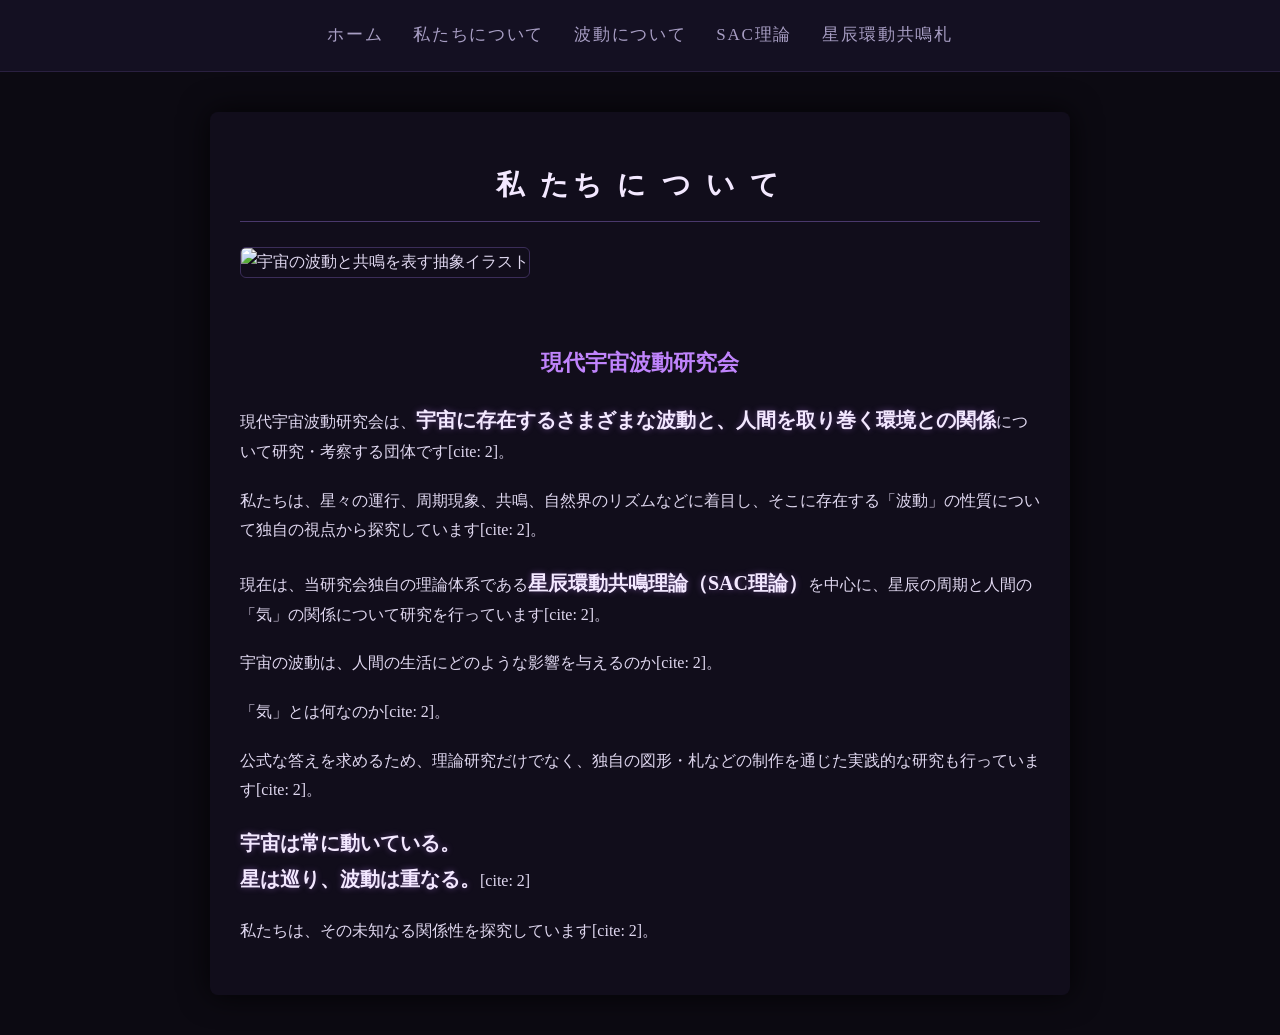
==== about.html @ 94ccadb1 "update" ====
<!DOCTYPE html>
<html lang="ja">
<head>
    <meta charset="UTF-8">
    <meta name="viewport" content="width=device-width, initial-scale=1.0">
    <title>私たちについて - 現代宇宙波動研究会</title>
    <link rel="stylesheet" href="style.css">
</head>
<body>

    <nav>
        <a href="index.html">ホーム</a>
        <a href="about.html">私たちについて</a>
        <a href="wave.html">波動について</a>
        <a href="sac.html">SAC理論</a>
        <a href="talisman.html">星辰環動共鳴札</a>
    </nav>

    <main>
        <h1>私 たち に つ い て</h1>

        <!-- 生成した抽象イラストを配置 -->
        <img src="" alt="宇宙の波動と共鳴を表す抽象イラスト" class="hero-image">

        <h2>現代宇宙波動研究会</h2>

        <p>現代宇宙波動研究会は、<strong>宇宙に存在するさまざまな波動と、人間を取り巻く環境との関係</strong>について研究・考察する団体です[cite: 2]。</p>

        <p>私たちは、星々の運行、周期現象、共鳴、自然界のリズムなどに着目し、そこに存在する「波動」の性質について独自の視点から探究しています[cite: 2]。</p>

        <p>現在は、当研究会独自の理論体系である<strong>星辰環動共鳴理論（SAC理論）</strong>を中心に、星辰の周期と人間の「気」の関係について研究を行っています[cite: 2]。</p>

        <p>宇宙の波動は、人間の生活にどのような影響を与えるのか[cite: 2]。</p>

        <p>「気」とは何なのか[cite: 2]。</p>

        <p>公式な答えを求めるため、理論研究だけでなく、独自の図形・札などの制作を通じた実践的な研究も行っています[cite: 2]。</p>

        <p>
            <strong>宇宙は常に動いている。<br>
            星は巡り、波動は重なる。</strong>[cite: 2]
        </p>

        <p>私たちは、その未知なる関係性を探究しています[cite: 2]。</p>

    </main>

</body>
</html>
---- style.css ----
body {
    margin: 0;
    font-family: 'Hiragino Mincho ProN', 'Yu Mincho', serif; /* 明朝系フォントでオカルト・精神世界感を演出 */
    background-color: #0c0a12; /* 深い宇宙の闇をイメージしたダークネイビー */
    color: #e0d8f0; /* 目に優しいやわらかな淡い紫ホワイト */
    line-height: 1.8;
}

nav {
    display: flex;
    gap: 30px;
    padding: 20px 40px;
    background: #141022;
    border-bottom: 1px solid #2a2040;
    justify-content: center;
}

nav a {
    color: #a89ec4;
    text-decoration: none;
    font-size: 17px;
    letter-spacing: 0.1em;
    transition: all 0.3s ease;
}

nav a:hover {
    color: #ffd700; /* 星や波動を想起させるゴールドに変化 */
    text-shadow: 0 0 8px rgba(255, 215, 0, 0.5);
    opacity: 1;
}

main {
    max-width: 800px;
    margin: 40px auto;
    padding: 30px;
    background: rgba(20, 16, 34, 0.6);
    border-radius: 8px;
    box-shadow: 0 0 30px rgba(0, 0, 0, 0.8);
}

h1 {
    font-size: 28px;
    color: #f3e8ff;
    border-bottom: 1px solid #4a386c;
    padding-bottom: 10px;
    margin-bottom: 25px;
    text-align: center;
    letter-spacing: 0.15em;
}

h2 {
    font-size: 22px;
    color: #c084fc;
    margin-top: 30px;
    margin-bottom: 20px;
    text-align: center;
}

p {
    margin-bottom: 20px;
}

/* 強調部分は太字かつ大文字にする設定 */
strong {
    font-size: 1.25em;
    font-weight: bold;
    color: #f3e8ff;
    text-shadow: 0 0 6px rgba(192, 132, 252, 0.4);
}

.hero-image {
    width: 100%;
    max-height: 400px;
    object-fit: cover;
    border-radius: 6px;
    margin-bottom: 35px;
    border: 1px solid #3b2d59;
}

.note {
    font-size: 0.85rem;
    color: #8c82a6;
    margin-top: 40px;
    border-top: 1px dashed #33284d;
    padding-top: 15px;
}
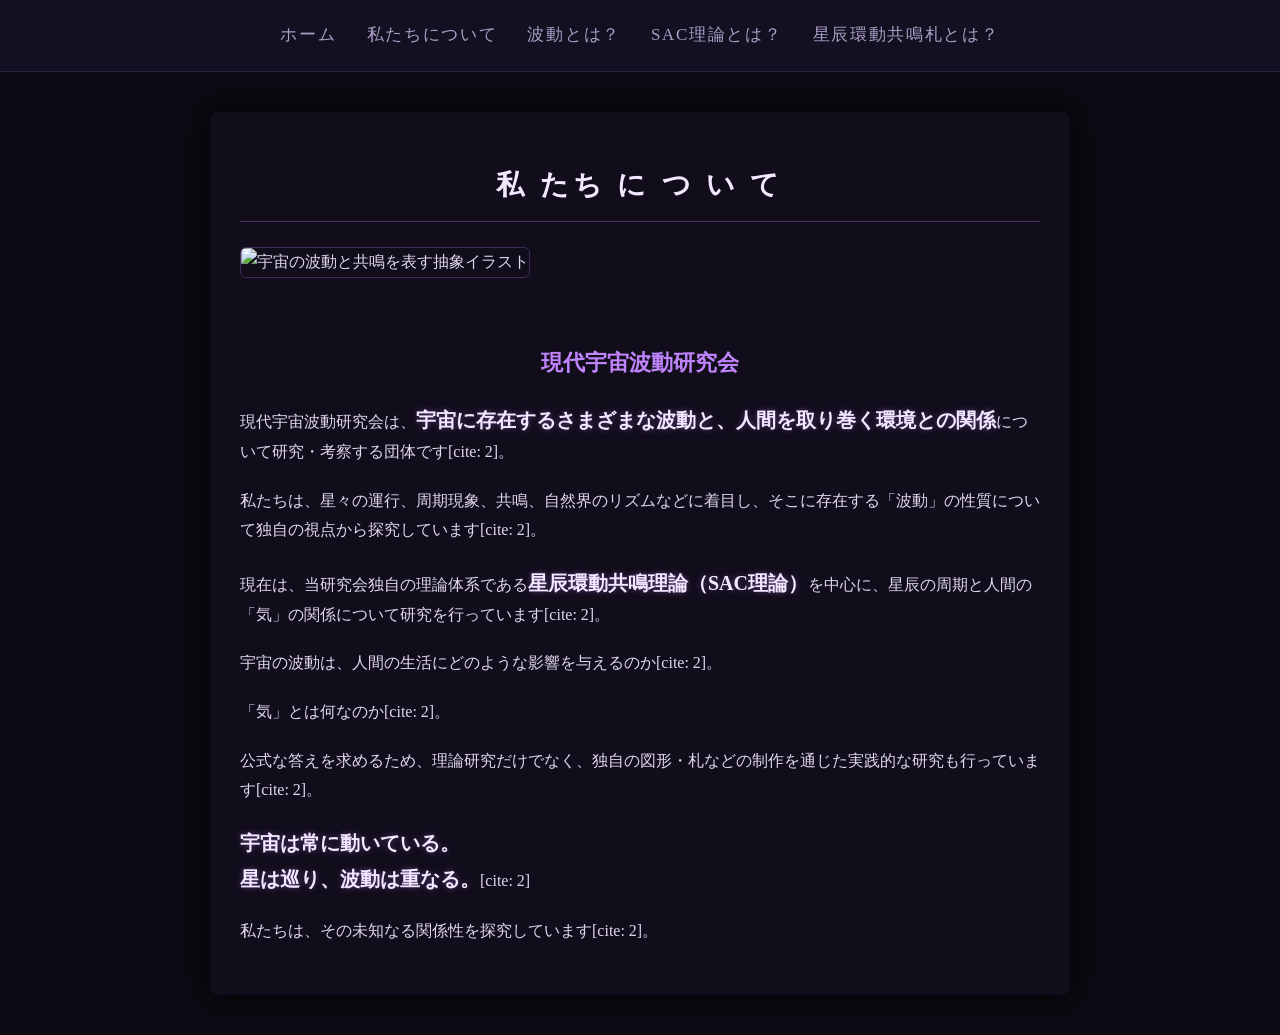
==== commit f39ea4b6: "update all" ====
--- a/about.html
+++ b/about.html
@@ -11,9 +11,9 @@
     <nav>
         <a href="index.html">ホーム</a>
         <a href="about.html">私たちについて</a>
-        <a href="wave.html">波動について</a>
-        <a href="sac.html">SAC理論</a>
-        <a href="talisman.html">星辰環動共鳴札</a>
+        <a href="wave.html">波動とは？</a>
+        <a href="sac.html">SAC理論とは？</a>
+        <a href="talisman.html">星辰環動共鳴札とは？</a>
     </nav>
 
     <main>
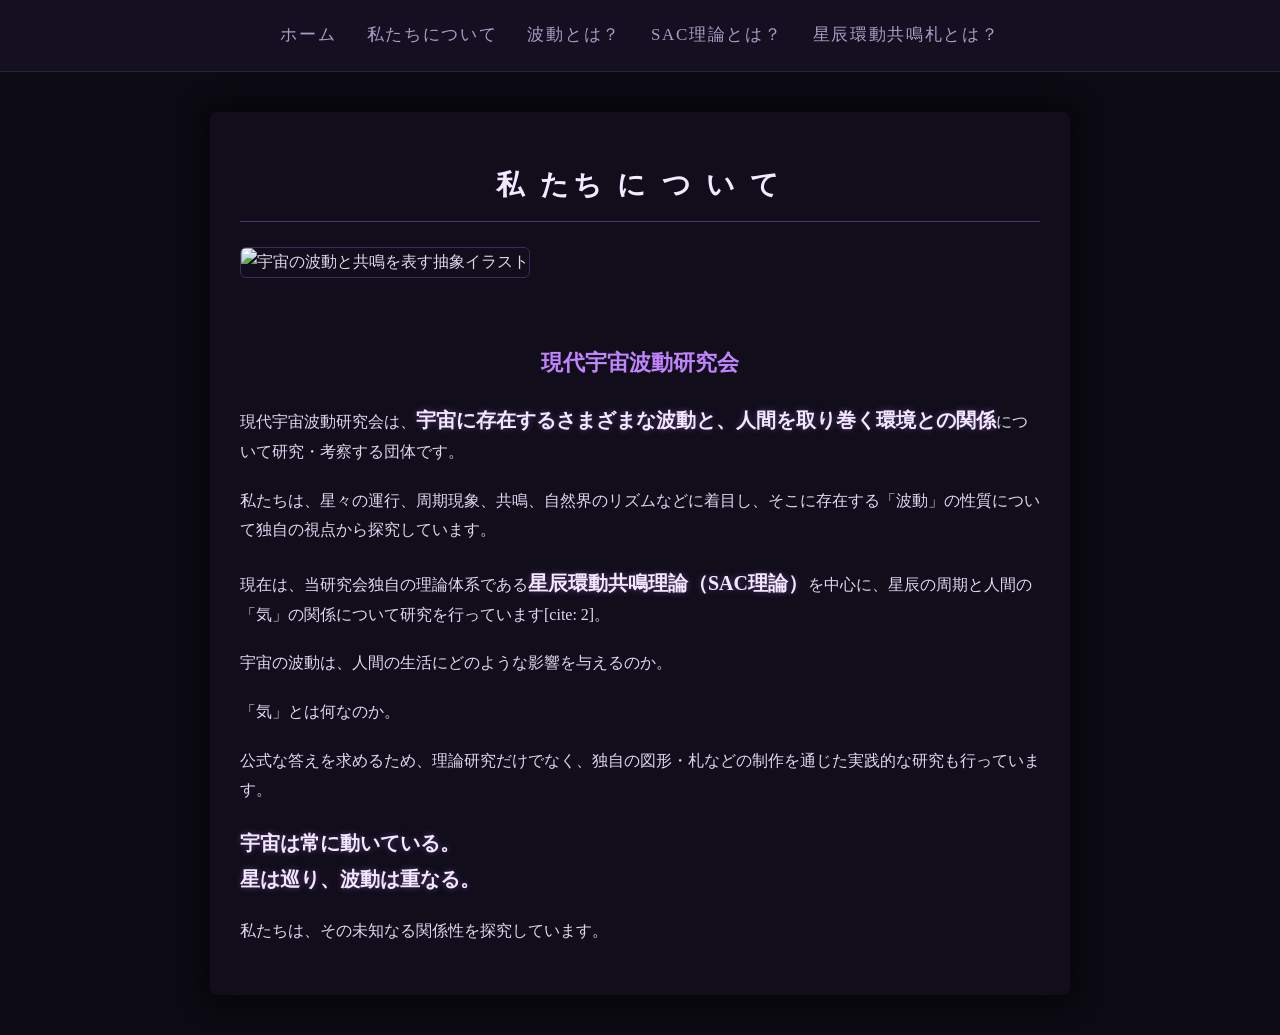
==== commit 37c26f4d: "update" ====
--- a/about.html
+++ b/about.html
@@ -24,24 +24,24 @@
 
         <h2>現代宇宙波動研究会</h2>
 
-        <p>現代宇宙波動研究会は、<strong>宇宙に存在するさまざまな波動と、人間を取り巻く環境との関係</strong>について研究・考察する団体です[cite: 2]。</p>
+        <p>現代宇宙波動研究会は、<strong>宇宙に存在するさまざまな波動と、人間を取り巻く環境との関係</strong>について研究・考察する団体です。</p>
 
-        <p>私たちは、星々の運行、周期現象、共鳴、自然界のリズムなどに着目し、そこに存在する「波動」の性質について独自の視点から探究しています[cite: 2]。</p>
+        <p>私たちは、星々の運行、周期現象、共鳴、自然界のリズムなどに着目し、そこに存在する「波動」の性質について独自の視点から探究しています。</p>
 
         <p>現在は、当研究会独自の理論体系である<strong>星辰環動共鳴理論（SAC理論）</strong>を中心に、星辰の周期と人間の「気」の関係について研究を行っています[cite: 2]。</p>
 
-        <p>宇宙の波動は、人間の生活にどのような影響を与えるのか[cite: 2]。</p>
+        <p>宇宙の波動は、人間の生活にどのような影響を与えるのか。</p>
 
-        <p>「気」とは何なのか[cite: 2]。</p>
+        <p>「気」とは何なのか。</p>
 
-        <p>公式な答えを求めるため、理論研究だけでなく、独自の図形・札などの制作を通じた実践的な研究も行っています[cite: 2]。</p>
+        <p>公式な答えを求めるため、理論研究だけでなく、独自の図形・札などの制作を通じた実践的な研究も行っています。</p>
 
         <p>
             <strong>宇宙は常に動いている。<br>
-            星は巡り、波動は重なる。</strong>[cite: 2]
+            星は巡り、波動は重なる。</strong>
         </p>
 
-        <p>私たちは、その未知なる関係性を探究しています[cite: 2]。</p>
+        <p>私たちは、その未知なる関係性を探究しています。</p>
 
     </main>
 
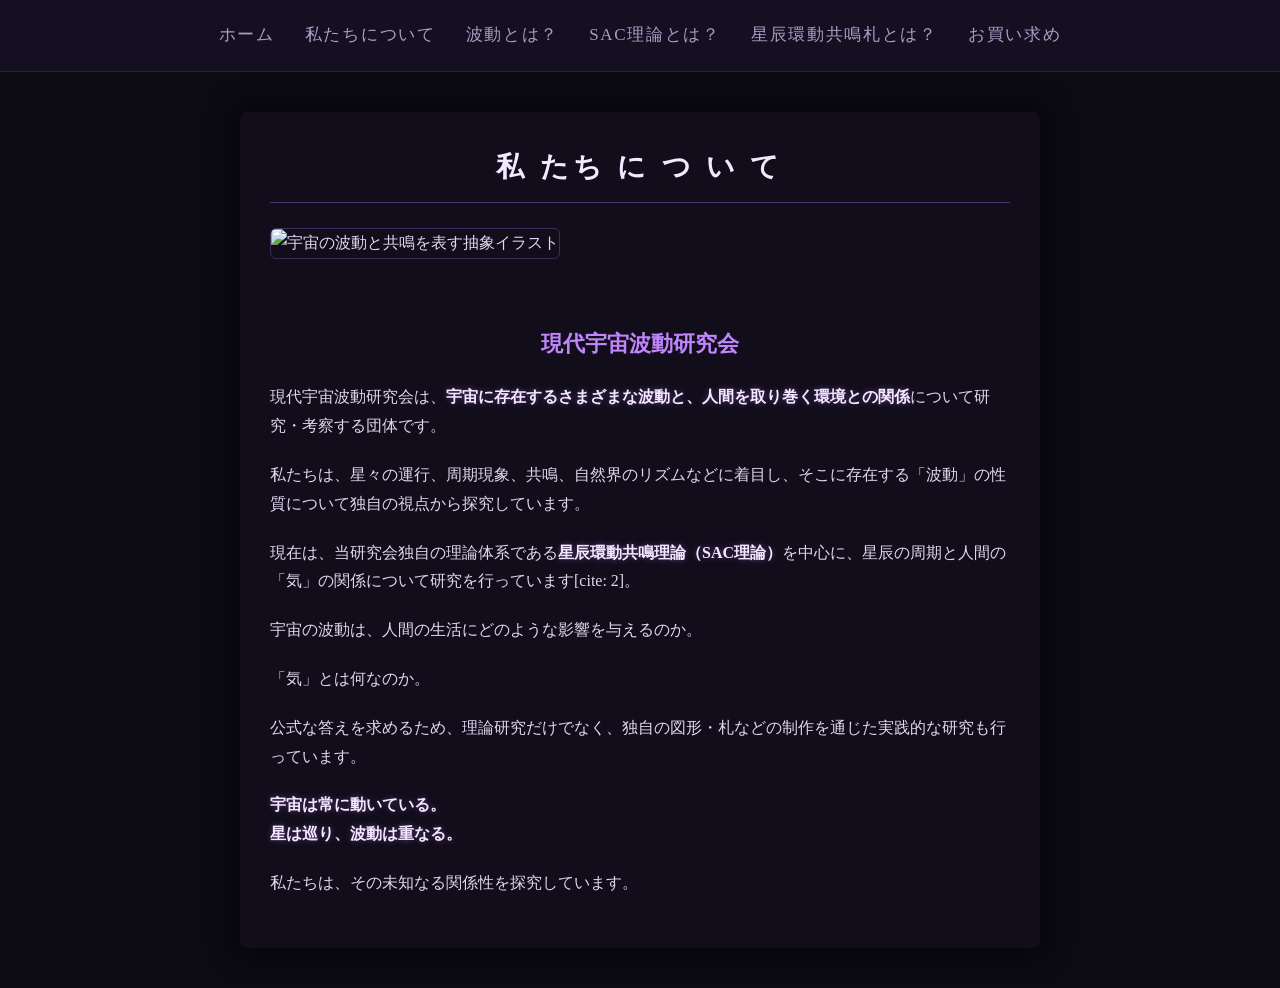
==== commit e321c49e: "update" ====
--- a/about.html
+++ b/about.html
@@ -14,6 +14,7 @@
         <a href="wave.html">波動とは？</a>
         <a href="sac.html">SAC理論とは？</a>
         <a href="talisman.html">星辰環動共鳴札とは？</a>
+        <a href="shop.html">お買い求め</a>
     </nav>
 
     <main>
--- a/style.css
+++ b/style.css
@@ -1,18 +1,36 @@
+/* ========================================
+   現代宇宙波動研究会 - 共通スタイル
+   ======================================== */
+
+* {
+    box-sizing: border-box;
+}
+
+html {
+    scroll-behavior: smooth;
+}
+
 body {
     margin: 0;
-    font-family: 'Hiragino Mincho ProN', 'Yu Mincho', serif; /* 明朝系フォントでオカルト・精神世界感を演出 */
-    background-color: #0c0a12; /* 深い宇宙の闇をイメージしたダークネイビー */
-    color: #e0d8f0; /* 目に優しいやわらかな淡い紫ホワイト */
+    font-family: 'Hiragino Mincho ProN', 'Yu Mincho', 'YuMincho', serif;
+    background-color: #0c0a12;
+    color: #e0d8f0;
     line-height: 1.8;
 }
+
+
+/* ========================================
+   ナビゲーション
+   ======================================== */
 
 nav {
     display: flex;
-    gap: 30px;
-    padding: 20px 40px;
+    gap: 20px 30px;
+    padding: 20px 30px;
     background: #141022;
     border-bottom: 1px solid #2a2040;
     justify-content: center;
+    flex-wrap: wrap;
 }
 
 nav a {
@@ -24,10 +42,14 @@
 }
 
 nav a:hover {
-    color: #ffd700; /* 星や波動を想起させるゴールドに変化 */
+    color: #ffd700;
     text-shadow: 0 0 8px rgba(255, 215, 0, 0.5);
-    opacity: 1;
-}
+}
+
+
+/* ========================================
+   メインコンテンツ
+   ======================================== */
 
 main {
     max-width: 800px;
@@ -38,11 +60,17 @@
     box-shadow: 0 0 30px rgba(0, 0, 0, 0.8);
 }
 
+
+/* ========================================
+   見出し
+   ======================================== */
+
 h1 {
     font-size: 28px;
     color: #f3e8ff;
     border-bottom: 1px solid #4a386c;
     padding-bottom: 10px;
+    margin-top: 0;
     margin-bottom: 25px;
     text-align: center;
     letter-spacing: 0.15em;
@@ -56,17 +84,33 @@
     text-align: center;
 }
 
+h3 {
+    color: #c084fc;
+}
+
+
+/* ========================================
+   本文
+   ======================================== */
+
 p {
+    margin-top: 0;
     margin-bottom: 20px;
 }
 
-/* 強調部分は太字かつ大文字にする設定 */
+
+/* 強調 */
+
 strong {
-    font-size: 1.25em;
     font-weight: bold;
     color: #f3e8ff;
     text-shadow: 0 0 6px rgba(192, 132, 252, 0.4);
 }
+
+
+/* ========================================
+   画像
+   ======================================== */
 
 .hero-image {
     width: 100%;
@@ -77,10 +121,169 @@
     border: 1px solid #3b2d59;
 }
 
+
+/* ========================================
+   区切り線
+   ======================================== */
+
+hr {
+    border: none;
+    border-top: 1px solid #2a2040;
+    margin: 45px 0;
+}
+
+
+/* ========================================
+   商品ページ
+   ======================================== */
+
+.shop-link {
+    text-align: center;
+    margin: 35px 0;
+}
+
+.shop-link a {
+    display: inline-block;
+    padding: 12px 30px;
+    color: #f3e8ff;
+    border: 1px solid #6b4f9e;
+    border-radius: 4px;
+    text-decoration: none;
+    letter-spacing: 0.1em;
+    transition: all 0.3s ease;
+}
+
+.shop-link a:hover {
+    color: #ffd700;
+    border-color: #ffd700;
+    box-shadow: 0 0 12px rgba(255, 215, 0, 0.3);
+}
+
+
+/* 商品1つ分 */
+
+.product {
+    display: flex;
+    align-items: center;
+    gap: 40px;
+    margin: 60px 0;
+    padding: 30px 0;
+    border-bottom: 1px solid #2a2040;
+}
+
+
+/* 商品画像 */
+
+.product-image {
+    width: 40%;
+    flex-shrink: 0;
+}
+
+.product-image img {
+    width: 100%;
+    height: auto;
+    display: block;
+    border: 1px solid #3b2d59;
+    border-radius: 4px;
+}
+
+
+/* 商品説明 */
+
+.product-description {
+    flex: 1;
+}
+
+.product-description h2 {
+    text-align: left;
+    margin-top: 0;
+    margin-bottom: 5px;
+}
+
+.product-description h3 {
+    color: #a89ec4;
+    font-size: 15px;
+    font-weight: normal;
+    margin-top: 0;
+    margin-bottom: 20px;
+}
+
+
+/* ========================================
+   注意書き
+   ======================================== */
+
 .note {
     font-size: 0.85rem;
     color: #8c82a6;
     margin-top: 40px;
     border-top: 1px dashed #33284d;
     padding-top: 15px;
+}
+
+
+/* ========================================
+   スマートフォン対応
+   ======================================== */
+
+@media (max-width: 700px) {
+
+    /* ナビ */
+
+    nav {
+        gap: 12px 20px;
+        padding: 15px;
+    }
+
+    nav a {
+        font-size: 14px;
+    }
+
+
+    /* メイン */
+
+    main {
+        margin: 20px 10px;
+        padding: 20px;
+    }
+
+
+    /* 見出し */
+
+    h1 {
+        font-size: 22px;
+        letter-spacing: 0.1em;
+    }
+
+    h2 {
+        font-size: 20px;
+    }
+
+
+    /* ヒーロー画像 */
+
+    .hero-image {
+        max-height: 300px;
+    }
+
+
+    /* 商品 */
+
+    .product {
+        flex-direction: column;
+        gap: 20px;
+        align-items: stretch;
+        margin: 40px 0;
+    }
+
+    .product-image {
+        width: 100%;
+        max-width: 400px;
+        margin: 0 auto;
+    }
+
+    .product-description h2 {
+        text-align: center;
+    }
+
 }
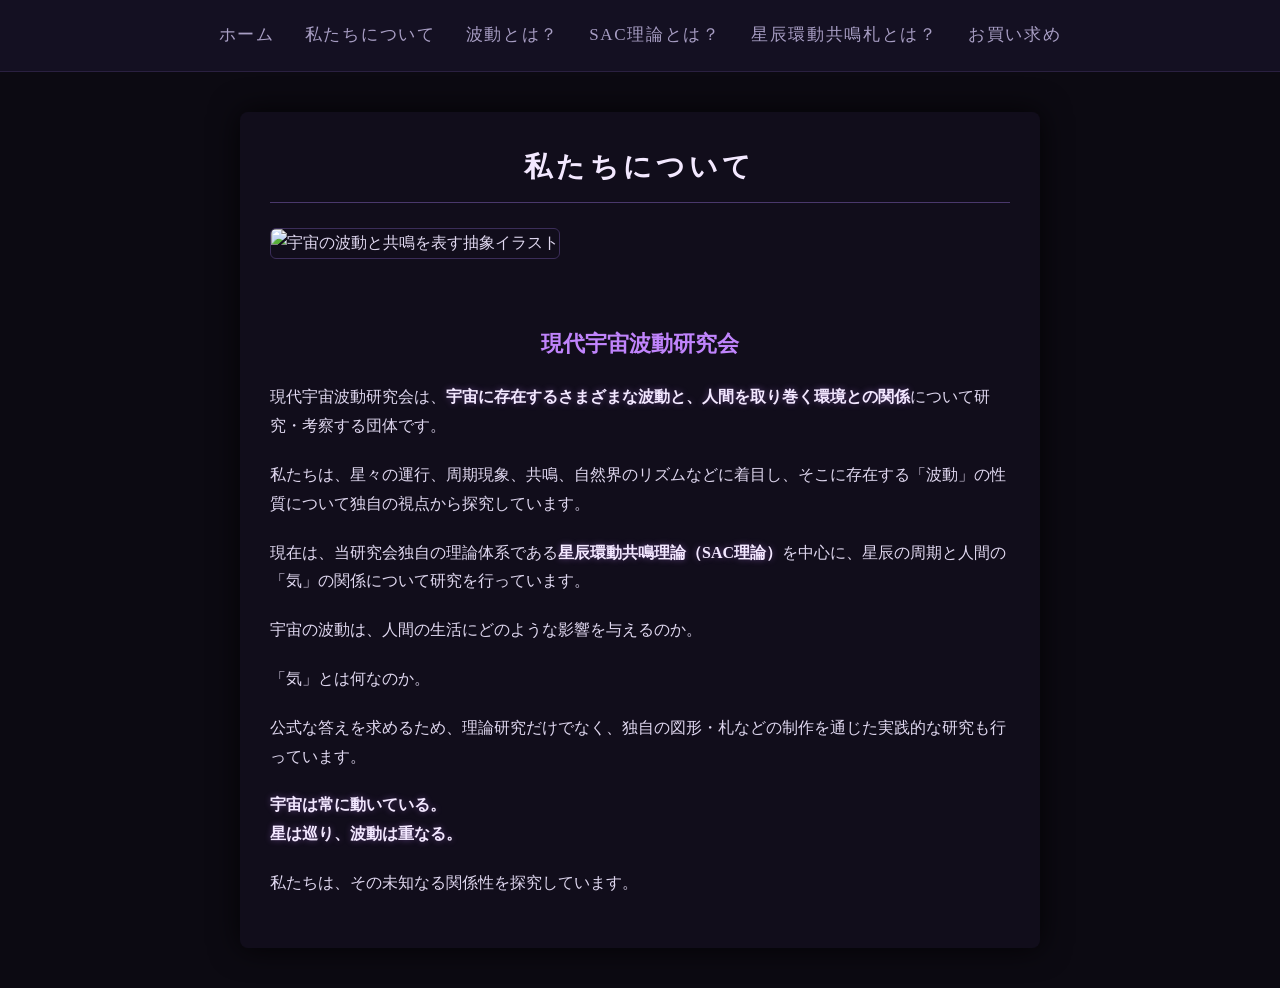
==== commit 74bdc543: "update" ====
--- a/about.html
+++ b/about.html
@@ -18,7 +18,7 @@
     </nav>
 
     <main>
-        <h1>私 たち に つ い て</h1>
+        <h1>私たちについて</h1>
 
         <!-- 生成した抽象イラストを配置 -->
         <img src="" alt="宇宙の波動と共鳴を表す抽象イラスト" class="hero-image">
@@ -29,7 +29,7 @@
 
         <p>私たちは、星々の運行、周期現象、共鳴、自然界のリズムなどに着目し、そこに存在する「波動」の性質について独自の視点から探究しています。</p>
 
-        <p>現在は、当研究会独自の理論体系である<strong>星辰環動共鳴理論（SAC理論）</strong>を中心に、星辰の周期と人間の「気」の関係について研究を行っています[cite: 2]。</p>
+        <p>現在は、当研究会独自の理論体系である<strong>星辰環動共鳴理論（SAC理論）</strong>を中心に、星辰の周期と人間の「気」の関係について研究を行っています。</p>
 
         <p>宇宙の波動は、人間の生活にどのような影響を与えるのか。</p>
 
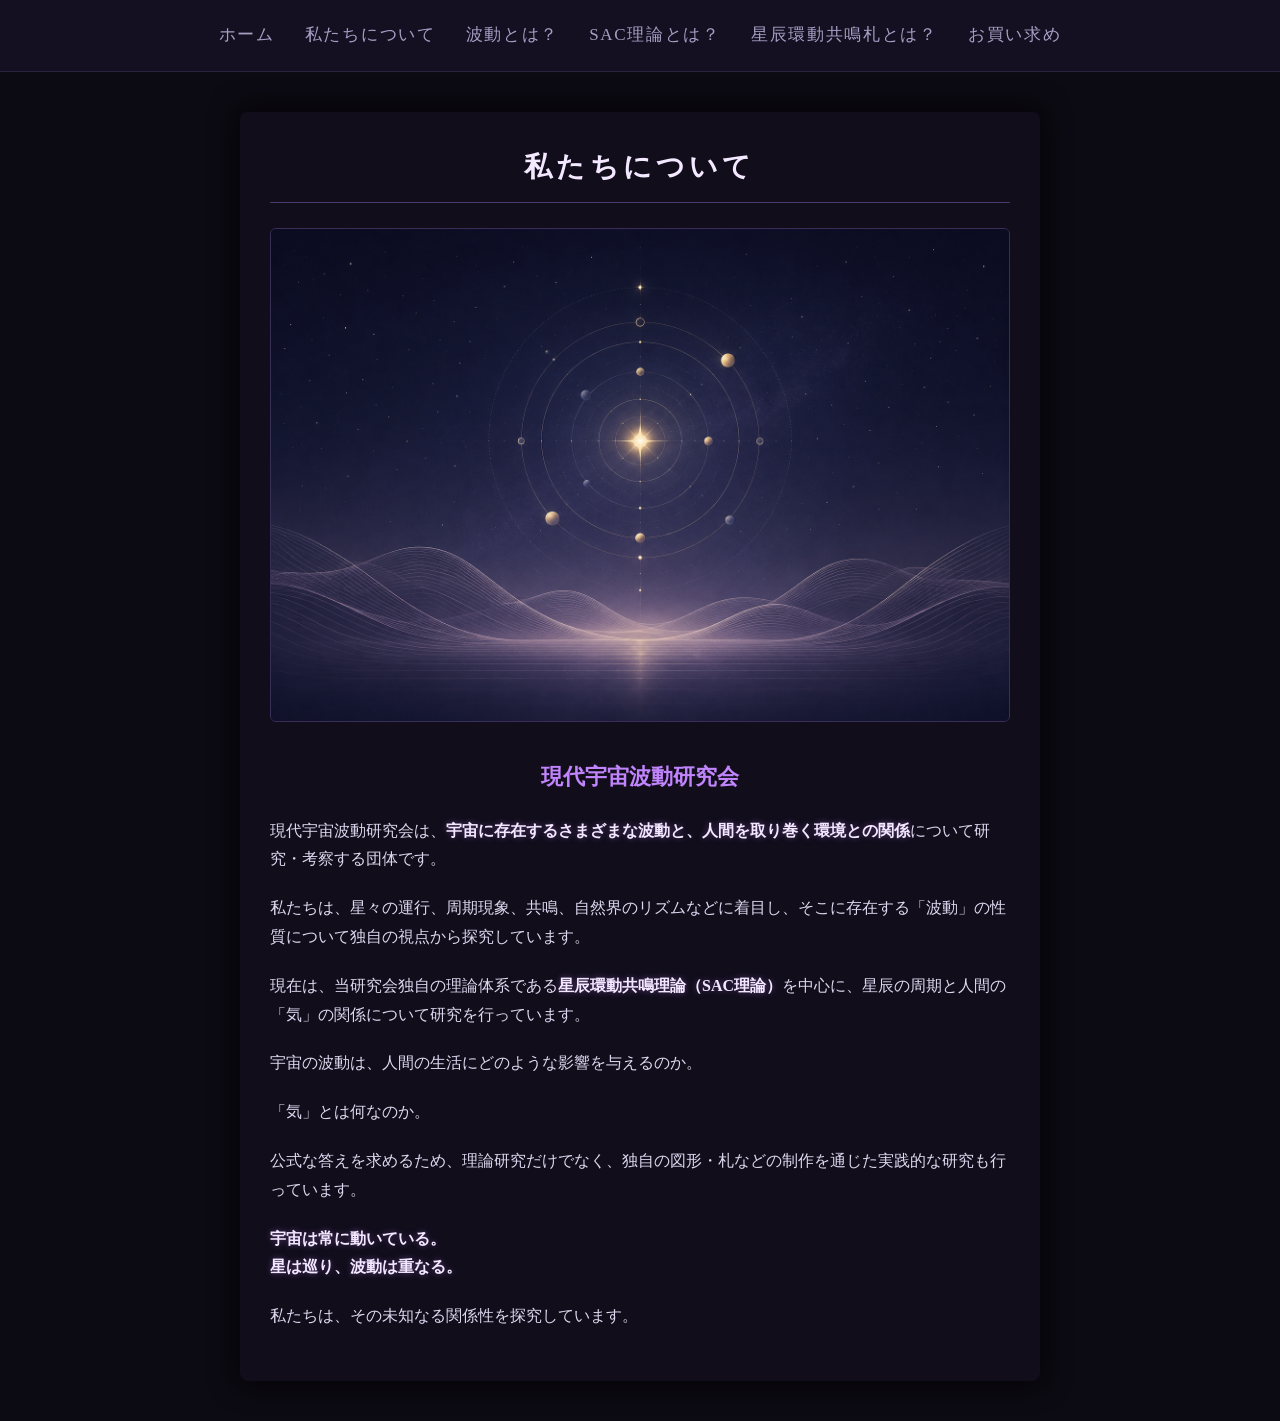
==== commit d5f62616: "update" ====
--- a/about.html
+++ b/about.html
@@ -21,7 +21,7 @@
         <h1>私たちについて</h1>
 
         <!-- 生成した抽象イラストを配置 -->
-        <img src="" alt="宇宙の波動と共鳴を表す抽象イラスト" class="hero-image">
+        <img src="image/aboutus.png" class="hero-image">
 
         <h2>現代宇宙波動研究会</h2>
 
--- a/style.css
+++ b/style.css
@@ -114,8 +114,8 @@
 
 .hero-image {
     width: 100%;
-    max-height: 400px;
-    object-fit: cover;
+    height: auto;
+    display: block;
     border-radius: 6px;
     margin-bottom: 35px;
     border: 1px solid #3b2d59;
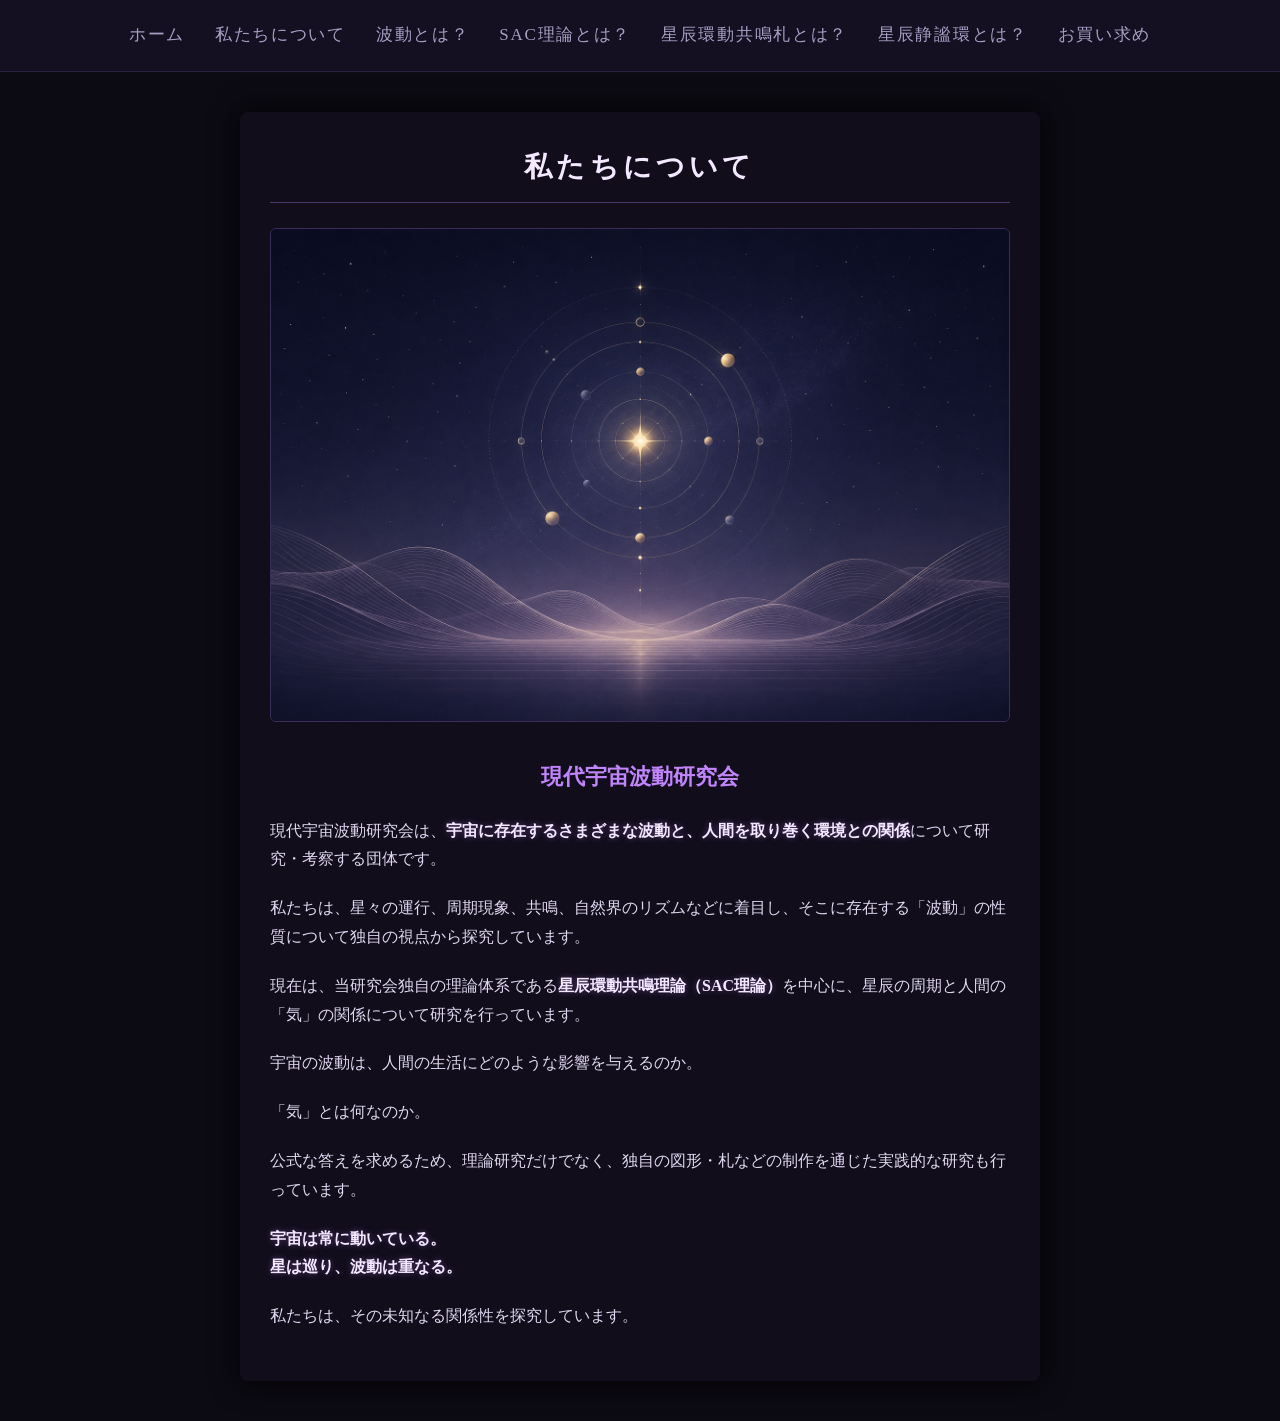
==== commit 0bdb234f: "update" ====
--- a/about.html
+++ b/about.html
@@ -14,6 +14,7 @@
         <a href="wave.html">波動とは？</a>
         <a href="sac.html">SAC理論とは？</a>
         <a href="talisman.html">星辰環動共鳴札とは？</a>
+        <a href="seijyaku.html">星辰静謐環とは？</a>
         <a href="shop.html">お買い求め</a>
     </nav>
 
